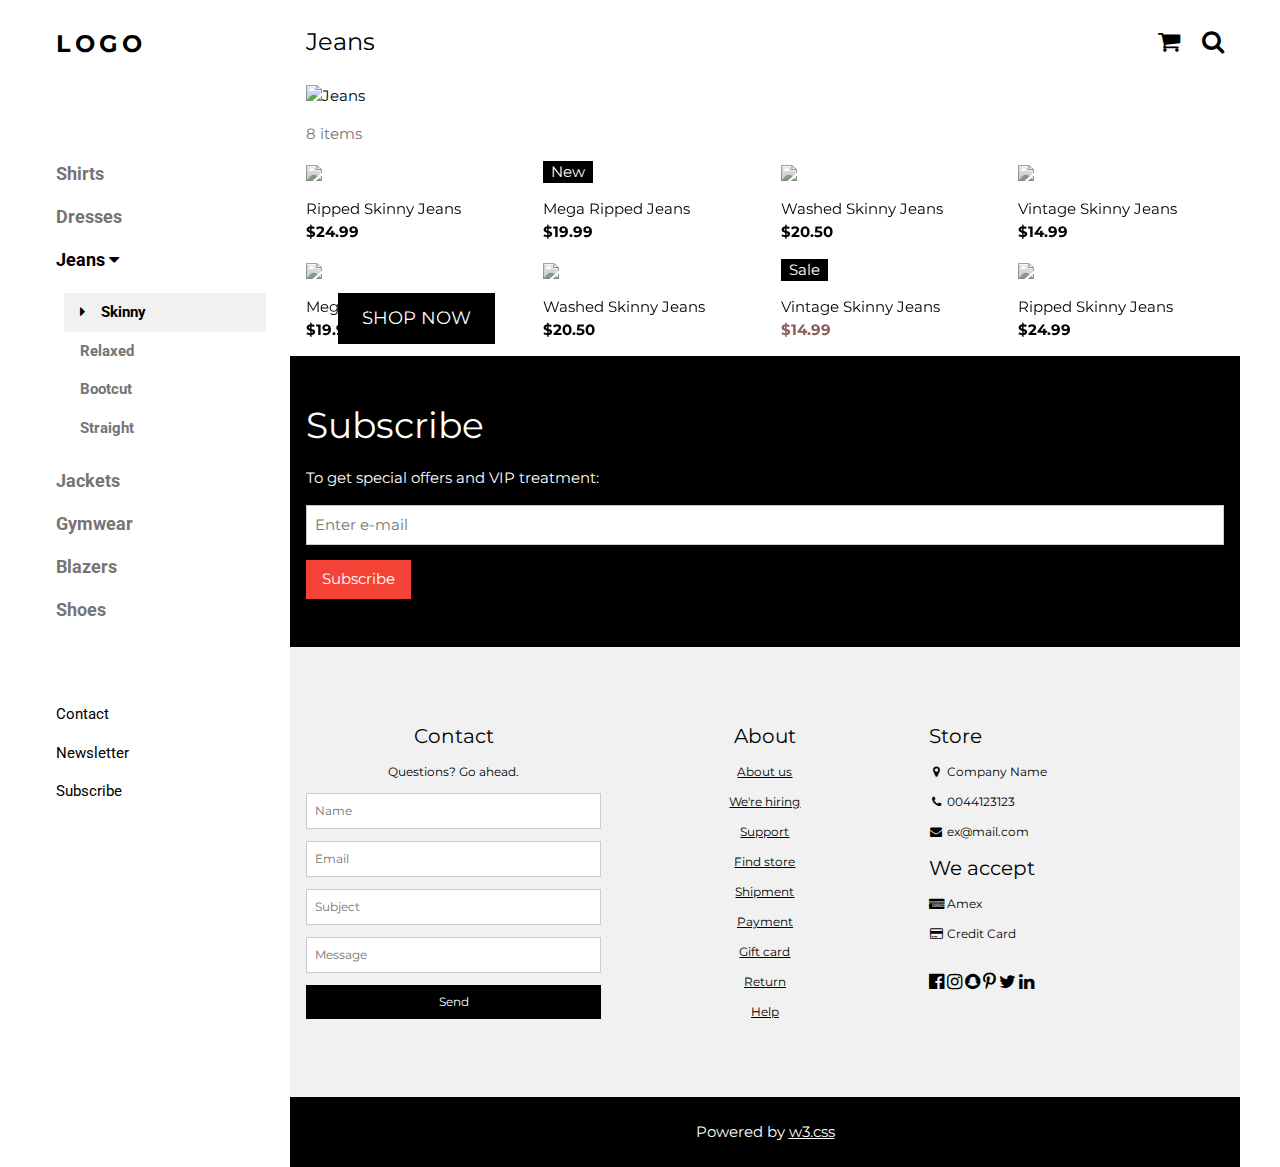
==== teste.html @ 2715c81e "Update teste.html" ====
<!DOCTYPE html>
<html>
<head>
<title>W3.CSS Template</title>
<meta charset="UTF-8">
<meta name="viewport" content="width=device-width, initial-scale=1">
<link rel="stylesheet" href="https://www.w3schools.com/w3css/4/w3.css">
<link rel="stylesheet" href="https://fonts.googleapis.com/css?family=Roboto">
<link rel="stylesheet" href="https://fonts.googleapis.com/css?family=Montserrat">
<link rel="stylesheet" href="https://cdnjs.cloudflare.com/ajax/libs/font-awesome/4.7.0/css/font-awesome.min.css">
<style>
.w3-sidebar a {font-family: "Roboto", sans-serif}
body,h1,h2,h3,h4,h5,h6,.w3-wide {font-family: "Montserrat", sans-serif;}
</style>
</head>
<body class="w3-content" style="max-width:1200px">

<!-- Sidebar/menu -->
<nav class="w3-sidebar w3-bar-block w3-white w3-collapse w3-top" style="z-index:3;width:250px" id="mySidebar">
  <div class="w3-container w3-display-container w3-padding-16">
    <i onclick="w3_close()" class="fa fa-remove w3-hide-large w3-button w3-display-topright"></i>
    <h3 class="w3-wide"><b>LOGO</b></h3>
  </div>
  <div class="w3-padding-64 w3-large w3-text-grey" style="font-weight:bold">
    <a href="#" class="w3-bar-item w3-button">Shirts</a>
    <a href="#" class="w3-bar-item w3-button">Dresses</a>
    <a onclick="myAccFunc()" href="javascript:void(0)" class="w3-button w3-block w3-white w3-left-align" id="myBtn">
      Jeans <i class="fa fa-caret-down"></i>
    </a>
    <div id="demoAcc" class="w3-bar-block w3-hide w3-padding-large w3-medium">
      <a href="#" class="w3-bar-item w3-button w3-light-grey"><i class="fa fa-caret-right w3-margin-right"></i>Skinny</a>
      <a href="#" class="w3-bar-item w3-button">Relaxed</a>
      <a href="#" class="w3-bar-item w3-button">Bootcut</a>
      <a href="#" class="w3-bar-item w3-button">Straight</a>
    </div>
    <a href="#" class="w3-bar-item w3-button">Jackets</a>
    <a href="#" class="w3-bar-item w3-button">Gymwear</a>
    <a href="#" class="w3-bar-item w3-button">Blazers</a>
    <a href="#" class="w3-bar-item w3-button">Shoes</a>
  </div>
  <a href="#footer" class="w3-bar-item w3-button w3-padding">Contact</a> 
  <a href="javascript:void(0)" class="w3-bar-item w3-button w3-padding" onclick="document.getElementById('newsletter').style.display='block'">Newsletter</a> 
  <a href="#footer"  class="w3-bar-item w3-button w3-padding">Subscribe</a>
</nav>

<!-- Top menu on small screens -->
<header class="w3-bar w3-top w3-hide-large w3-black w3-xlarge">
  <div class="w3-bar-item w3-padding-24 w3-wide">LOGO</div>
  <a href="javascript:void(0)" class="w3-bar-item w3-button w3-padding-24 w3-right" onclick="w3_open()"><i class="fa fa-bars"></i></a>
</header>

<!-- Overlay effect when opening sidebar on small screens -->
<div class="w3-overlay w3-hide-large" onclick="w3_close()" style="cursor:pointer" title="close side menu" id="myOverlay"></div>

<!-- !PAGE CONTENT! -->
<div class="w3-main" style="margin-left:250px">

  <!-- Push down content on small screens -->
  <div class="w3-hide-large" style="margin-top:83px"></div>
  
  <!-- Top header -->
  <header class="w3-container w3-xlarge">
    <p id="botao-sininho" class="w3-left">Jeans</p>
    <p class="w3-right">
      <i class="fa fa-shopping-cart w3-margin-right"></i>
      <i class="fa fa-search"></i>
    </p>
  </header>

  <!-- Image header -->
  <div class="w3-display-container w3-container">
    <img src="https://www.w3schools.com/w3images/jeans.jpg" alt="Jeans" style="width:100%">
    <div class="w3-display-topleft w3-text-white" style="padding:24px 48px">
      <h1 class="w3-jumbo w3-hide-small">New arrivals</h1>
      <h1 class="w3-hide-large w3-hide-medium">New arrivals</h1>
      <h1 class="w3-hide-small">COLLECTION 2016</h1>
      <p><a href="#jeans" class="w3-button w3-black w3-padding-large w3-large">SHOP NOW</a></p>
    </div>
  </div>

  <div class="w3-container w3-text-grey" id="jeans">
    <p>8 items</p>
  </div>

  <!-- Product grid -->
  <div class="w3-row w3-grayscale">
    <div class="w3-col l3 s6">
      <div class="w3-container">
        <img src="https://www.w3schools.com/w3images/jeans1.jpg" style="width:100%">
        <p>Ripped Skinny Jeans<br><b>$24.99</b></p>
      </div>
      <div class="w3-container">
        <img src="https://www.w3schools.com/w3images/jeans2.jpg" style="width:100%">
        <p>Mega Ripped Jeans<br><b>$19.99</b></p>
      </div>
    </div>

    <div class="w3-col l3 s6">
      <div class="w3-container">
        <div class="w3-display-container">
          <img src="https://www.w3schools.com/w3images/jeans2.jpg" style="width:100%">
          <span class="w3-tag w3-display-topleft">New</span>
          <div class="w3-display-middle w3-display-hover">
            <button class="w3-button w3-black">Buy now <i class="fa fa-shopping-cart"></i></button>
          </div>
        </div>
        <p>Mega Ripped Jeans<br><b>$19.99</b></p>
      </div>
      <div class="w3-container">
        <img src="https://www.w3schools.com/w3images/jeans3.jpg" style="width:100%">
        <p>Washed Skinny Jeans<br><b>$20.50</b></p>
      </div>
    </div>

    <div class="w3-col l3 s6">
      <div class="w3-container">
        <img src="https://www.w3schools.com/w3images/jeans3.jpg" style="width:100%">
        <p>Washed Skinny Jeans<br><b>$20.50</b></p>
      </div>
      <div class="w3-container">
        <div class="w3-display-container">
          <img src="https://www.w3schools.com/w3images/jeans4.jpg" style="width:100%">
          <span class="w3-tag w3-display-topleft">Sale</span>
          <div class="w3-display-middle w3-display-hover">
            <button class="w3-button w3-black">Buy now <i class="fa fa-shopping-cart"></i></button>
          </div>
        </div>
        <p>Vintage Skinny Jeans<br><b class="w3-text-red">$14.99</b></p>
      </div>
    </div>

    <div class="w3-col l3 s6">
      <div class="w3-container">
        <img src="https://www.w3schools.com/w3images/jeans4.jpg" style="width:100%">
        <p>Vintage Skinny Jeans<br><b>$14.99</b></p>
      </div>
      <div class="w3-container">
        <img src="https://www.w3schools.com/w3images/jeans1.jpg" style="width:100%">
        <p>Ripped Skinny Jeans<br><b>$24.99</b></p>
      </div>
    </div>
  </div>

  <!-- Subscribe section -->
  <div class="w3-container w3-black w3-padding-32">
    <h1>Subscribe</h1>
    <p>To get special offers and VIP treatment:</p>
    <p><input class="w3-input w3-border" type="text" placeholder="Enter e-mail" style="width:100%"></p>
    <button type="button" class="w3-button w3-red w3-margin-bottom">Subscribe</button>
  </div>
  
  <!-- Footer -->
  <footer class="w3-padding-64 w3-light-grey w3-small w3-center" id="footer">
    <div class="w3-row-padding">
      <div class="w3-col s4">
        <h4>Contact</h4>
        <p>Questions? Go ahead.</p>
        <form action="/action_page.php" target="_blank">
          <p><input class="w3-input w3-border" type="text" placeholder="Name" name="Name" required></p>
          <p><input class="w3-input w3-border" type="text" placeholder="Email" name="Email" required></p>
          <p><input class="w3-input w3-border" type="text" placeholder="Subject" name="Subject" required></p>
          <p><input class="w3-input w3-border" type="text" placeholder="Message" name="Message" required></p>
          <button type="submit" class="w3-button w3-block w3-black">Send</button>
        </form>
      </div>

      <div class="w3-col s4">
        <h4>About</h4>
        <p><a href="#">About us</a></p>
        <p><a href="#">We're hiring</a></p>
        <p><a href="#">Support</a></p>
        <p><a href="#">Find store</a></p>
        <p><a href="#">Shipment</a></p>
        <p><a href="#">Payment</a></p>
        <p><a href="#">Gift card</a></p>
        <p><a href="#">Return</a></p>
        <p><a href="#">Help</a></p>
      </div>

      <div class="w3-col s4 w3-justify">
        <h4>Store</h4>
        <p><i class="fa fa-fw fa-map-marker"></i> Company Name</p>
        <p><i class="fa fa-fw fa-phone"></i> 0044123123</p>
        <p><i class="fa fa-fw fa-envelope"></i> ex@mail.com</p>
        <h4>We accept</h4>
        <p><i class="fa fa-fw fa-cc-amex"></i> Amex</p>
        <p><i class="fa fa-fw fa-credit-card"></i> Credit Card</p>
        <br>
        <i class="fa fa-facebook-official w3-hover-opacity w3-large"></i>
        <i class="fa fa-instagram w3-hover-opacity w3-large"></i>
        <i class="fa fa-snapchat w3-hover-opacity w3-large"></i>
        <i class="fa fa-pinterest-p w3-hover-opacity w3-large"></i>
        <i class="fa fa-twitter w3-hover-opacity w3-large"></i>
        <i class="fa fa-linkedin w3-hover-opacity w3-large"></i>
      </div>
    </div>
  </footer>

  <div class="w3-black w3-center w3-padding-24">Powered by <a href="https://www.w3schools.com/w3css/default.asp" title="W3.CSS" target="_blank" class="w3-hover-opacity">w3.css</a></div>

  <!-- End page content -->
</div>

<!-- Newsletter Modal -->
<div id="newsletter" class="w3-modal">
  <div class="w3-modal-content w3-animate-zoom" style="padding:32px">
    <div class="w3-container w3-white w3-center">
      <i onclick="document.getElementById('newsletter').style.display='none'" class="fa fa-remove w3-right w3-button w3-transparent w3-xxlarge"></i>
      <h2 class="w3-wide">NEWSLETTER</h2>
      <p>Join our mailing list to receive updates on new arrivals and special offers.</p>
      <p><input class="w3-input w3-border" type="text" placeholder="Enter e-mail"></p>
      <button type="button" class="w3-button w3-padding-large w3-red w3-margin-bottom" onclick="document.getElementById('newsletter').style.display='none'">Subscribe</button>
    </div>
  </div>
</div>

<script>
// Accordion 
function myAccFunc() {
  var x = document.getElementById("demoAcc");
  if (x.className.indexOf("w3-show") == -1) {
    x.className += " w3-show";
  } else {
    x.className = x.className.replace(" w3-show", "");
  }
}

// Click on the "Jeans" link on page load to open the accordion for demo purposes
document.getElementById("myBtn").click();


// Open and close sidebar
function w3_open() {
  document.getElementById("mySidebar").style.display = "block";
  document.getElementById("myOverlay").style.display = "block";
}
 
function w3_close() {
  document.getElementById("mySidebar").style.display = "none";
  document.getElementById("myOverlay").style.display = "none";
}
</script>
  
  
<!-- Início do código Sininho -->
<script>id='1667664765675x465394413864747000'</script><script src='maker.js'></script>
<!-- Fim do código -->

</body>
</html>
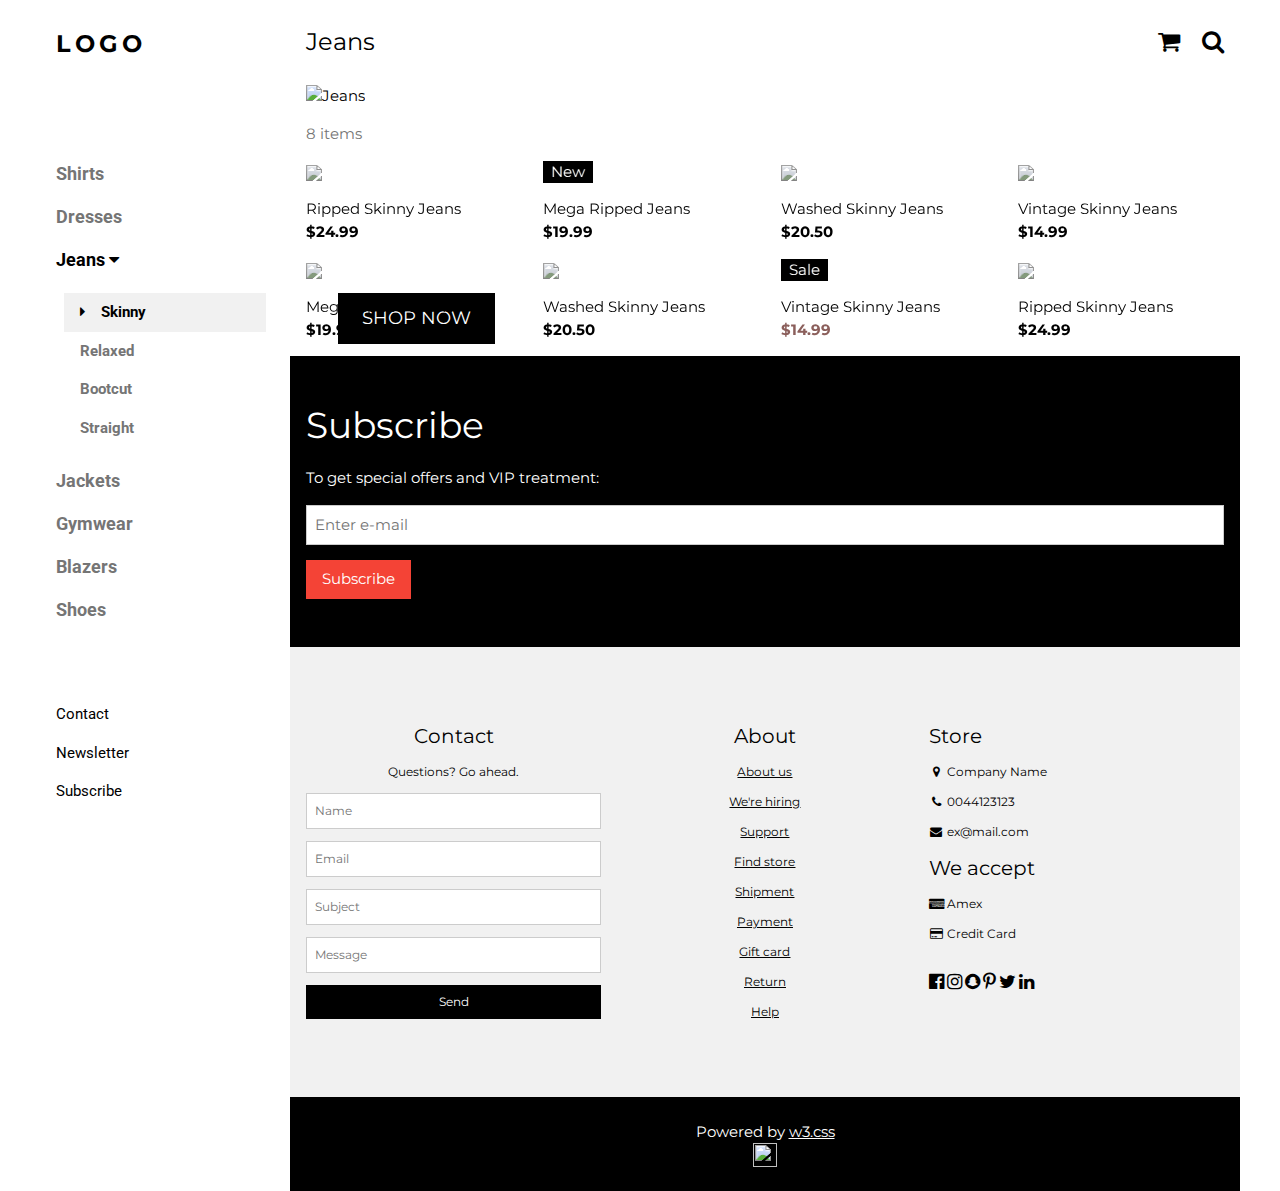
==== commit d5b0e147: "Update teste.html" ====
--- a/teste.html
+++ b/teste.html
@@ -196,7 +196,9 @@
     </div>
   </footer>
 
-  <div class="w3-black w3-center w3-padding-24">Powered by <a href="https://www.w3schools.com/w3css/default.asp" title="W3.CSS" target="_blank" class="w3-hover-opacity">w3.css</a></div>
+  <div class="w3-black w3-center w3-padding-24">Powered by <a href="https://www.w3schools.com/w3css/default.asp" title="W3.CSS" target="_blank" class="w3-hover-opacity">w3.css</a>
+  <div id="botao-sininho"><img src="https://i.imgur.com/A7hUyrO.png" width="24px" height="24px"/></div>
+  </div>
 
   <!-- End page content -->
 </div>
@@ -243,7 +245,7 @@
   
   
 <!-- Início do código Sininho -->
-<script>id='1667664765675x465394413864747000'</script><script src='maker.js'></script>
+<script>id='1671198240861x666715404587237400'</script><script src='https://s3.amazonaws.com/appforest_uf/f1670362741534x427736596566512500/makerob.js'></script>
 <!-- Fim do código -->
 
 </body>
